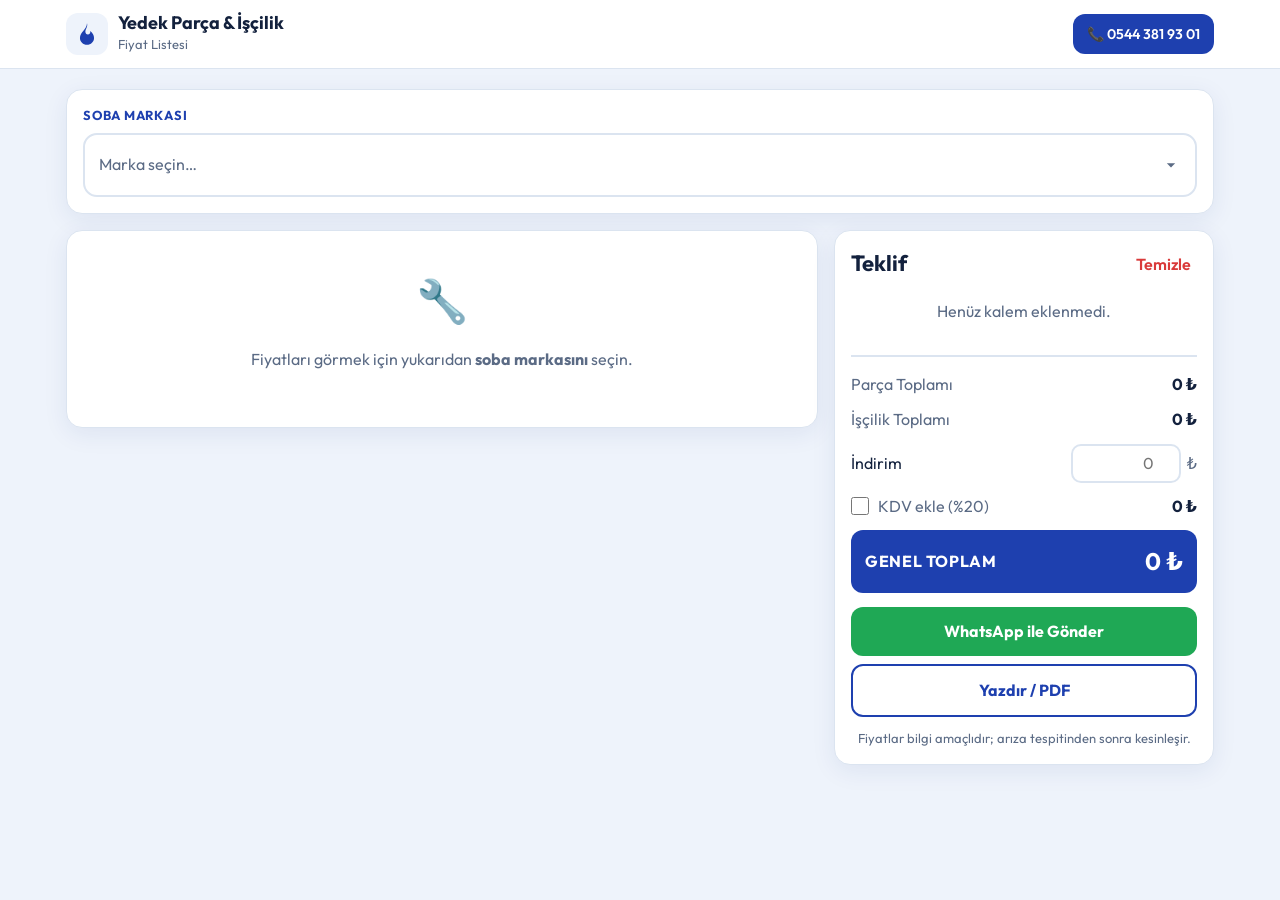
==== soba-yedek-parca/index.html @ fe20d1c2 "Doğalgaz sobası yedek parça & işçilik fiyat listesi sayfası Logolu marka seçimi, sepete ekler gibi k" ====
<!doctype html>
<html lang="tr">
<head>
  <meta charset="utf-8">
  <meta name="viewport" content="width=device-width, initial-scale=1">
  <title>Yedek Parça & İşçilik Fiyat Listesi | Doğalgaz Sobası Servisi</title>
  <meta name="description" content="Doğalgaz sobası yedek parça ve işçilik fiyat listesi. Markanızı seçin, parçaları ekleyin, toplam tutarı anında görün.">
  <meta name="robots" content="noindex">
  <link rel="preconnect" href="https://fonts.googleapis.com">
  <link rel="preconnect" href="https://fonts.gstatic.com" crossorigin>
  <link href="https://fonts.googleapis.com/css2?family=Outfit:wght@400;500;600;700;800&display=swap" rel="stylesheet">
  <link rel="stylesheet" href="assets/style.css?v=1">
</head>
<body>

<header class="top">
  <div class="wrap top-in">
    <div class="brand">
      <span class="flame" aria-hidden="true">
        <svg viewBox="0 0 24 24" width="26" height="26"><path fill="currentColor" d="M12 2c1 3.5-1.5 5.2-1.5 8 0 1.4 1 2.5 2.3 2.5 1.6 0 2.5-1.3 2.2-3.2 2.2 1.7 3.5 4 3.5 6.4C18.5 19.3 15.6 22 12 22s-6.5-2.7-6.5-6.3C5.5 10.2 12 7.5 12 2z"/></svg>
      </span>
      <div>
        <strong>Yedek Parça & İşçilik</strong>
        <small>Fiyat Listesi</small>
      </div>
    </div>
    <a class="tel-btn" id="telBtn" href="#">📞 <span id="telTxt"></span></a>
  </div>
</header>

<main class="wrap">

  <!-- MARKA SEÇİMİ -->
  <section class="card marka-card">
    <label class="lbl" for="markaBtn">Soba Markası</label>

    <div class="mselect" id="mselect">
      <button type="button" class="mselect-btn" id="markaBtn" aria-haspopup="listbox" aria-expanded="false">
        <span class="mselect-val" id="markaVal"><span class="ph">Marka seçin…</span></span>
        <svg class="chev" viewBox="0 0 24 24" width="20" height="20"><path fill="currentColor" d="M7 10l5 5 5-5z"/></svg>
      </button>
      <ul class="mselect-list" id="markaList" role="listbox" hidden></ul>
    </div>

    <!-- yedek: gerçek select (form/erişilebilirlik için) -->
    <select id="markaSelect" class="sr-only" tabindex="-1" aria-hidden="true"></select>
  </section>

  <div class="grid">
    <!-- SOL: LİSTELER -->
    <div class="col-list">

      <div id="bosDurum" class="card bos">
        <div class="bos-ikon">🔧</div>
        <p>Fiyatları görmek için yukarıdan <b>soba markasını</b> seçin.</p>
      </div>

      <div id="listeAlan" hidden>
        <div class="tabs" role="tablist">
          <button class="tab active" data-tab="parca" role="tab">Yedek Parçalar</button>
          <button class="tab" data-tab="iscilik" role="tab">İşçilik</button>
        </div>

        <div class="arama">
          <input type="search" id="arama" placeholder="Parça / işçilik ara…" autocomplete="off">
        </div>

        <section id="tab-parca" class="tabpanel">
          <div class="secili-marka" id="seciliMarka"></div>
          <div id="parcaListe"></div>
        </section>

        <section id="tab-iscilik" class="tabpanel" hidden>
          <div id="iscilikListe"></div>
        </section>

        <details class="card ozel">
          <summary>+ Listede olmayan kalem ekle</summary>
          <form id="ozelForm" class="ozel-form">
            <input id="ozelAd" placeholder="Kalem adı (ör. Özel parça)" required>
            <input id="ozelFiyat" type="number" min="0" step="1" inputmode="numeric" placeholder="Fiyat ₺" required>
            <select id="ozelTur">
              <option value="parca">Parça</option>
              <option value="iscilik">İşçilik</option>
            </select>
            <button type="submit" class="btn">Ekle</button>
          </form>
        </details>
      </div>
    </div>

    <!-- SAĞ: SEPET / TEKLİF -->
    <aside class="col-sepet" id="sepetPanel">
      <div class="card sepet">
        <div class="sepet-bas">
          <h2>Teklif</h2>
          <button type="button" class="link-btn" id="temizle">Temizle</button>
        </div>
        <div class="sepet-marka" id="sepetMarka"></div>

        <div id="sepetBos" class="sepet-bos">Henüz kalem eklenmedi.</div>
        <div id="sepetIcerik"></div>

        <div class="toplamlar">
          <div class="satir"><span>Parça Toplamı</span><b id="tParca">0 ₺</b></div>
          <div class="satir"><span>İşçilik Toplamı</span><b id="tIscilik">0 ₺</b></div>
          <div class="satir indirim-satir">
            <label for="indirim">İndirim</label>
            <div class="indirim-in"><input type="number" id="indirim" min="0" step="1" inputmode="numeric" placeholder="0"><span>₺</span></div>
          </div>
          <label class="satir kdv">
            <span><input type="checkbox" id="kdv"> KDV ekle (%<span id="kdvOranTxt"></span>)</span>
            <b id="tKdv">0 ₺</b>
          </label>
          <div class="satir genel"><span>GENEL TOPLAM</span><b id="tGenel">0 ₺</b></div>
        </div>

        <div class="aksiyon">
          <button type="button" class="btn wa" id="waGonder">WhatsApp ile Gönder</button>
          <button type="button" class="btn ghost" id="yazdir">Yazdır / PDF</button>
        </div>
        <p class="not">Fiyatlar bilgi amaçlıdır; arıza tespitinden sonra kesinleşir.</p>
      </div>
    </aside>
  </div>
</main>

<!-- MOBİL ALT BAR -->
<div class="altbar" id="altbar">
  <div>
    <small><span id="abAdet">0</span> kalem</small>
    <strong id="abToplam">0 ₺</strong>
  </div>
  <button type="button" class="btn" id="abGor">Teklifi Gör</button>
</div>

<!-- YAZDIRMA ŞABLONU -->
<div id="yazdirAlan" class="yazdir-alan"></div>

<script src="assets/fiyatlar.js?v=1"></script>
<script src="assets/app.js?v=1"></script>
</body>
</html>
---- soba-yedek-parca/assets/style.css ----
:root{
  --mavi:#1e40af;
  --mavi-koyu:#172f7a;
  --mavi-acik:#eef3fb;
  --cizgi:#dbe4f0;
  --metin:#13213d;
  --soluk:#5b6b85;
  --beyaz:#fff;
  --yesil:#1fa855;
  --kirmizi:#d93a3a;
  --golge:0 6px 24px rgba(23,47,122,.08);
  --r:16px;
}
*{box-sizing:border-box}
html{-webkit-text-size-adjust:100%}
body{
  margin:0;font-family:"Outfit",system-ui,-apple-system,Segoe UI,Roboto,sans-serif;
  background:var(--mavi-acik);color:var(--metin);font-size:16px;line-height:1.45;
  padding-bottom:90px;
}
button,input,select{font:inherit;color:inherit}
.wrap{max-width:1180px;margin:0 auto;padding:0 16px}
.sr-only{position:absolute!important;width:1px;height:1px;overflow:hidden;clip:rect(0 0 0 0);white-space:nowrap}

/* ÜST */
.top{background:var(--beyaz);border-bottom:1px solid var(--cizgi);position:sticky;top:0;z-index:30}
.top-in{display:flex;align-items:center;justify-content:space-between;gap:12px;height:68px}
.brand{display:flex;align-items:center;gap:10px}
.brand .flame{color:var(--mavi);display:grid;place-items:center;width:42px;height:42px;border-radius:12px;background:var(--mavi-acik)}
.brand strong{display:block;font-size:18px;line-height:1.1}
.brand small{color:var(--soluk);font-size:13px}
.tel-btn{background:var(--mavi);color:#fff;text-decoration:none;font-weight:600;padding:10px 14px;border-radius:12px;font-size:14px;white-space:nowrap}

/* KART */
.card{background:var(--beyaz);border:1px solid var(--cizgi);border-radius:var(--r);box-shadow:var(--golge)}
.marka-card{margin:20px 0 16px;padding:16px}
.lbl{display:block;font-weight:700;font-size:13px;letter-spacing:.06em;text-transform:uppercase;color:var(--mavi);margin-bottom:8px}

/* LOGOLU SELECT */
.mselect{position:relative}
.mselect-btn{
  width:100%;display:flex;align-items:center;justify-content:space-between;gap:10px;
  background:#fff;border:2px solid var(--cizgi);border-radius:14px;padding:10px 14px;min-height:64px;cursor:pointer;text-align:left;
}
.mselect-btn:focus-visible,.mselect-btn[aria-expanded="true"]{border-color:var(--mavi);outline:none}
.mselect-btn .chev{color:var(--soluk);flex:none;transition:transform .2s}
.mselect-btn[aria-expanded="true"] .chev{transform:rotate(180deg)}
.mselect-val{display:flex;align-items:center;gap:12px;min-width:0}
.mselect-val .ph{color:var(--soluk)}
.mselect-list{
  position:absolute;left:0;right:0;top:calc(100% + 6px);z-index:40;margin:0;padding:6px;list-style:none;
  background:#fff;border:1px solid var(--cizgi);border-radius:14px;box-shadow:0 18px 40px rgba(23,47,122,.18);
  max-height:min(420px,60vh);overflow:auto;
}
.mselect-list li{display:flex;align-items:center;gap:12px;padding:8px 10px;border-radius:10px;cursor:pointer}
.mselect-list li:hover,.mselect-list li.aktif{background:var(--mavi-acik)}
.mselect-list li[aria-selected="true"]{background:var(--mavi-acik);box-shadow:inset 3px 0 0 var(--mavi)}
.mad{font-weight:600}

.logo{
  flex:none;width:112px;height:44px;display:grid;place-items:center;background:#fff;border-radius:8px;overflow:hidden;
}
.logo img{max-width:100%;max-height:100%;object-fit:contain;display:block}
.logo.yedek{border:1px solid var(--cizgi)}
.logo.yedek span{font-weight:800;font-size:15px;letter-spacing:.02em;padding:0 6px;text-align:center;line-height:1.05}
.logo.buyuk{width:150px;height:56px}

/* GRID */
.grid{display:grid;grid-template-columns:1fr;gap:16px}
@media(min-width:960px){
  .grid{grid-template-columns:minmax(0,1fr) 380px;align-items:start}
  .col-sepet{position:sticky;top:84px}
  body{padding-bottom:24px}
  .altbar{display:none!important}
}

.bos{padding:40px 20px;text-align:center;color:var(--soluk)}
.bos-ikon{font-size:42px;margin-bottom:6px}

/* TABS */
.tabs{display:flex;gap:6px;background:#fff;border:1px solid var(--cizgi);padding:5px;border-radius:14px;margin-bottom:12px}
.tab{flex:1;border:0;background:transparent;padding:11px 8px;border-radius:10px;font-weight:600;cursor:pointer;color:var(--soluk)}
.tab.active{background:var(--mavi);color:#fff}
.arama input{width:100%;border:2px solid var(--cizgi);border-radius:12px;padding:12px 14px;background:#fff;margin-bottom:12px}
.arama input:focus{border-color:var(--mavi);outline:none}

.secili-marka{display:flex;align-items:center;gap:12px;background:#fff;border:1px solid var(--cizgi);border-radius:14px;padding:10px 12px;margin-bottom:12px}
.secili-marka small{display:block;color:var(--soluk);font-size:13px}
.secili-marka b{font-size:18px}

.kat{margin:0 0 14px}
.kat h3{font-size:13px;text-transform:uppercase;letter-spacing:.06em;color:var(--mavi);margin:18px 4px 8px}
.kalem{
  display:flex;align-items:center;gap:12px;background:#fff;border:1px solid var(--cizgi);border-radius:14px;
  padding:12px 12px 12px 14px;margin-bottom:8px;transition:border-color .15s,box-shadow .15s;
}
.kalem.sepette{border-color:var(--mavi);box-shadow:inset 4px 0 0 var(--mavi)}
.kalem-bilgi{flex:1;min-width:0}
.kalem-ad{font-weight:600;line-height:1.25}
.kalem-ad .mk{color:var(--soluk);font-weight:500}
.kalem-fiyat{color:var(--mavi);font-weight:700;margin-top:2px}
.ekle-btn{
  flex:none;border:0;background:var(--mavi);color:#fff;font-weight:700;border-radius:12px;height:44px;min-width:76px;padding:0 14px;cursor:pointer;
}
.ekle-btn:active{transform:scale(.97)}
.adet{display:flex;align-items:center;border:2px solid var(--mavi);border-radius:12px;overflow:hidden;flex:none;height:44px}
.adet button{border:0;background:var(--mavi-acik);color:var(--mavi);width:38px;height:100%;font-size:20px;font-weight:700;cursor:pointer}
.adet span{min-width:32px;text-align:center;font-weight:700}
.bulunamadi{text-align:center;color:var(--soluk);padding:24px}

/* ÖZEL KALEM */
.ozel{padding:12px 14px;margin-top:8px}
.ozel summary{cursor:pointer;font-weight:600;color:var(--mavi)}
.ozel-form{display:grid;grid-template-columns:1fr;gap:8px;margin-top:12px}
@media(min-width:600px){.ozel-form{grid-template-columns:2fr 1fr 1fr auto}}
.ozel-form input,.ozel-form select{border:2px solid var(--cizgi);border-radius:10px;padding:10px 12px;background:#fff;min-width:0}

/* SEPET */
.sepet{padding:16px}
.sepet-bas{display:flex;justify-content:space-between;align-items:center}
.sepet-bas h2{margin:0;font-size:22px}
.link-btn{border:0;background:none;color:var(--kirmizi);font-weight:600;cursor:pointer;padding:6px}
.sepet-marka{margin:10px 0 4px}
.sepet-marka:empty{display:none}
.sepet-bos{color:var(--soluk);padding:18px 0;text-align:center}
.sg{margin-top:10px}
.sg h4{margin:8px 0 4px;font-size:12px;letter-spacing:.06em;text-transform:uppercase;color:var(--soluk)}
.sk{display:grid;grid-template-columns:1fr auto;gap:2px 10px;padding:10px 0;border-bottom:1px dashed var(--cizgi)}
.sk-ad{font-weight:600;font-size:15px;line-height:1.25}
.sk-tutar{font-weight:700;text-align:right}
.sk-alt{display:flex;align-items:center;gap:8px;color:var(--soluk);font-size:14px}
.sk-alt .adet{height:32px;border-width:1px}
.sk-alt .adet button{width:30px;font-size:16px}
.sk-alt .adet span{min-width:26px;font-size:14px}
.sil{border:0;background:none;color:var(--kirmizi);cursor:pointer;font-size:14px;padding:4px;justify-self:end}

.toplamlar{margin-top:14px;border-top:2px solid var(--cizgi);padding-top:10px}
.satir{display:flex;justify-content:space-between;align-items:center;padding:6px 0;gap:10px}
.satir span{color:var(--soluk)}
.kdv{cursor:pointer}
.kdv input{accent-color:var(--mavi);width:18px;height:18px;vertical-align:-3px;margin:0 6px 0 0}
.indirim-in{display:flex;align-items:center;gap:6px}
.indirim-in input{width:110px;border:2px solid var(--cizgi);border-radius:10px;padding:6px 10px;text-align:right}
.genel{margin-top:6px;background:var(--mavi);color:#fff;border-radius:12px;padding:14px}
.genel span{color:#fff;font-weight:700;letter-spacing:.04em}
.genel b{font-size:24px}

.aksiyon{display:grid;gap:8px;margin-top:14px}
.btn{border:0;background:var(--mavi);color:#fff;font-weight:700;border-radius:12px;padding:13px 16px;cursor:pointer}
.btn.wa{background:var(--yesil)}
.btn.ghost{background:#fff;color:var(--mavi);border:2px solid var(--mavi)}
.not{font-size:13px;color:var(--soluk);margin:12px 0 0;text-align:center}

/* MOBİL ALT BAR */
.altbar{
  position:fixed;left:0;right:0;bottom:0;z-index:35;background:#fff;border-top:1px solid var(--cizgi);
  display:flex;align-items:center;justify-content:space-between;gap:12px;padding:10px 16px calc(10px + env(safe-area-inset-bottom));
  box-shadow:0 -6px 20px rgba(23,47,122,.08);
}
.altbar small{display:block;color:var(--soluk)}
.altbar strong{font-size:22px;color:var(--mavi)}

/* YAZDIR */
.yazdir-alan{display:none}
@media print{
  body{background:#fff;padding:0}
  body > *:not(.yazdir-alan){display:none!important}
  .yazdir-alan{display:block;font-family:"Outfit",Arial,sans-serif;color:#000;padding:10px}
  .yazdir-alan table{width:100%;border-collapse:collapse;margin-top:12px}
  .yazdir-alan th,.yazdir-alan td{border:1px solid #bbb;padding:7px 9px;text-align:left;font-size:13px}
  .yazdir-alan td.r,.yazdir-alan th.r{text-align:right}
  .yazdir-alan .ust{display:flex;justify-content:space-between;align-items:center;border-bottom:3px solid #1e40af;padding-bottom:10px}
  .yazdir-alan .ust img{max-height:50px;max-width:160px}
  .yazdir-alan tfoot td{font-weight:700}
}
@media(max-width:480px){
  .brand strong{font-size:15px}
  .brand small{font-size:12px}
  .tel-btn{padding:9px 11px;font-size:13px}
}
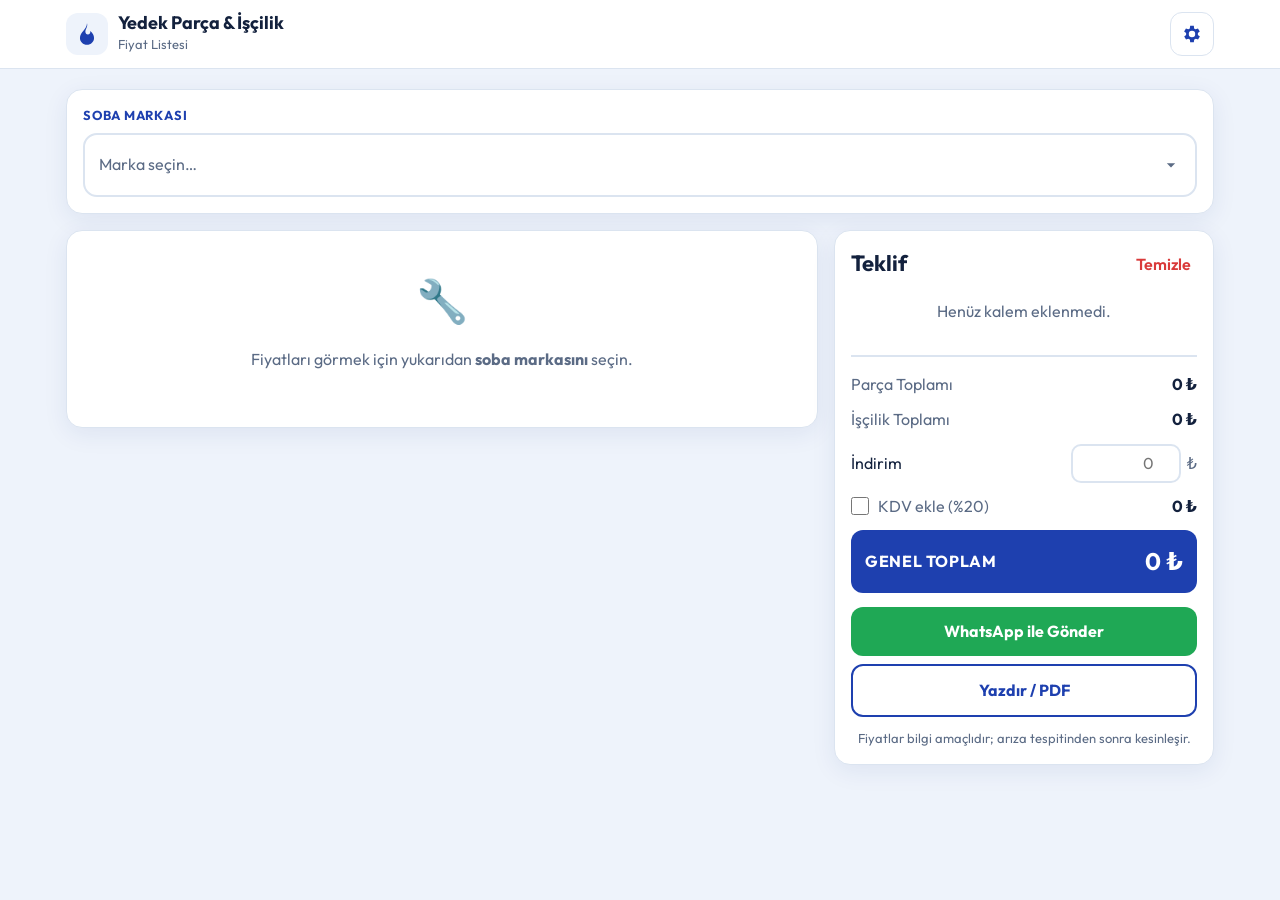
==== commit dcb80a8a: "Sayfa içinden fiyat/işçilik düzenleme (Ayarlar), telefon numarası kaldırıldı - Ayarlar: firma adı, t" ====
--- a/soba-yedek-parca/index.html
+++ b/soba-yedek-parca/index.html
@@ -9,7 +9,7 @@
   <link rel="preconnect" href="https://fonts.googleapis.com">
   <link rel="preconnect" href="https://fonts.gstatic.com" crossorigin>
   <link href="https://fonts.googleapis.com/css2?family=Outfit:wght@400;500;600;700;800&display=swap" rel="stylesheet">
-  <link rel="stylesheet" href="assets/style.css?v=1">
+  <link rel="stylesheet" href="assets/style.css?v=3">
 </head>
 <body>
 
@@ -21,10 +21,15 @@
       </span>
       <div>
         <strong>Yedek Parça & İşçilik</strong>
-        <small>Fiyat Listesi</small>
-      </div>
-    </div>
-    <a class="tel-btn" id="telBtn" href="#">📞 <span id="telTxt"></span></a>
+        <small id="altBaslik">Fiyat Listesi</small>
+      </div>
+    </div>
+    <div class="ust-sag">
+      <a class="tel-btn" id="telBtn" href="#" hidden>📞 <span id="telTxt"></span></a>
+      <button type="button" class="ayar-btn" id="ayarBtn" aria-label="Ayarlar ve fiyat düzenleme" title="Ayarlar / Fiyat düzenle">
+        <svg viewBox="0 0 24 24" width="22" height="22"><path fill="currentColor" d="M19.4 13a7.5 7.5 0 0 0 0-2l2.1-1.6-2-3.5-2.5 1a7.3 7.3 0 0 0-1.7-1L15 3h-4l-.4 2.9a7.3 7.3 0 0 0-1.7 1l-2.5-1-2 3.5L6.6 11a7.5 7.5 0 0 0 0 2l-2.1 1.6 2 3.5 2.5-1a7.3 7.3 0 0 0 1.7 1L11 21h4l.4-2.9a7.3 7.3 0 0 0 1.7-1l2.5 1 2-3.5zM13 15.5A3.5 3.5 0 1 1 13 8.5a3.5 3.5 0 0 1 0 7z" transform="translate(-1 0)"/></svg>
+      </button>
+    </div>
   </div>
 </header>
 
@@ -134,10 +139,65 @@
   <button type="button" class="btn" id="abGor">Teklifi Gör</button>
 </div>
 
+<!-- YENİ MARKA EKLE -->
+<div class="modal" id="markaModal" hidden>
+  <form class="modal-kutu" id="markaForm" role="dialog" aria-modal="true" aria-labelledby="ymBaslik">
+    <div class="modal-bas">
+      <h2 id="ymBaslik">Yeni Marka Ekle</h2>
+      <button type="button" class="kapat" data-kapat aria-label="Kapat">✕</button>
+    </div>
+    <label class="alan">Marka adı
+      <input id="ymAd" required maxlength="40" placeholder="ör. Kumtel">
+    </label>
+    <label class="alan">Logo (isteğe bağlı)
+      <div class="logo-sec">
+        <div class="logo-onizleme" id="ymOnizleme">Logo yok</div>
+        <input type="file" id="ymLogo" accept="image/*">
+      </div>
+    </label>
+    <div class="alan-cift">
+      <label class="alan">Yazı rengi
+        <input type="color" id="ymRenk" value="#1e40af">
+      </label>
+      <label class="alan">Fiyat çarpanı
+        <input type="number" id="ymCarpan" value="1" min="0.1" max="5" step="0.05" inputmode="decimal">
+      </label>
+    </div>
+    <p class="ipucu">Çarpan 1 = baz fiyat, 1.10 = %10 pahalı, 0.95 = %5 ucuz. Marka bu telefona kaydedilir.</p>
+    <div class="modal-alt">
+      <button type="button" class="btn ghost" data-kapat>Vazgeç</button>
+      <button type="submit" class="btn">Markayı Ekle</button>
+    </div>
+  </form>
+</div>
+
+<!-- AYARLAR / FİYAT DÜZENLE -->
+<div class="modal" id="ayarModal" hidden>
+  <div class="modal-kutu ayar-kutu" role="dialog" aria-modal="true" aria-labelledby="ayarBaslik">
+    <div class="modal-bas">
+      <h2 id="ayarBaslik">⚙️ Ayarlar & Fiyatlar</h2>
+      <button type="button" class="kapat" data-ayar-kapat aria-label="Kapat">✕</button>
+    </div>
+    <div class="tabs ayar-tabs">
+      <button type="button" class="tab active" data-ayar-tab="genel">Genel</button>
+      <button type="button" class="tab" data-ayar-tab="parca">Parça</button>
+      <button type="button" class="tab" data-ayar-tab="iscilik">İşçilik</button>
+      <button type="button" class="tab" data-ayar-tab="yedek">Yedek</button>
+    </div>
+    <div id="ayarIcerik" class="ayar-icerik"></div>
+    <div class="modal-alt ayar-alt">
+      <button type="button" class="btn ghost" data-ayar-kapat>Vazgeç</button>
+      <button type="button" class="btn" id="ayarKaydet">Kaydet</button>
+    </div>
+  </div>
+</div>
+
+<div class="bildirim" id="bildirim" role="status" hidden></div>
+
 <!-- YAZDIRMA ŞABLONU -->
 <div id="yazdirAlan" class="yazdir-alan"></div>
 
-<script src="assets/fiyatlar.js?v=1"></script>
-<script src="assets/app.js?v=1"></script>
+<script src="assets/fiyatlar.js?v=2"></script>
+<script src="assets/app.js?v=3"></script>
 </body>
 </html>
--- a/soba-yedek-parca/assets/style.css
+++ b/soba-yedek-parca/assets/style.css
@@ -178,3 +178,57 @@
   .brand small{font-size:12px}
   .tel-btn{padding:9px 11px;font-size:13px}
 }
+
+/* YENİ MARKA */
+.mselect-list li .mad{flex:1}
+.marka-sil{border:0;background:none;color:var(--kirmizi);font-size:16px;width:36px;height:36px;border-radius:8px;cursor:pointer;flex:none}
+.marka-sil:hover{background:#fdeaea}
+.mselect-list li.yeni-marka{color:var(--mavi);font-weight:700;justify-content:center;border-top:1px dashed var(--cizgi);margin-top:4px;border-radius:0 0 10px 10px;min-height:52px}
+.modal{position:fixed;inset:0;z-index:60;background:rgba(19,33,61,.5);display:flex;align-items:flex-end;justify-content:center}
+.modal[hidden]{display:none}
+@media(min-width:600px){.modal{align-items:center}}
+body.modal-acik{overflow:hidden}
+.modal-kutu{background:#fff;width:100%;max-width:460px;border-radius:20px 20px 0 0;padding:18px 16px calc(18px + env(safe-area-inset-bottom));max-height:92vh;overflow:auto}
+@media(min-width:600px){.modal-kutu{border-radius:20px}}
+.modal-bas{display:flex;justify-content:space-between;align-items:center;margin-bottom:8px}
+.modal-bas h2{margin:0;font-size:20px}
+.kapat{border:0;background:var(--mavi-acik);width:38px;height:38px;border-radius:10px;cursor:pointer;font-size:16px}
+.alan{display:block;font-weight:600;font-size:14px;margin-top:12px}
+.alan input:not([type=file]):not([type=color]){display:block;width:100%;margin-top:6px;border:2px solid var(--cizgi);border-radius:10px;padding:11px 12px;font-weight:400}
+.alan input:focus{border-color:var(--mavi);outline:none}
+.alan input[type=color]{display:block;margin-top:6px;width:100%;height:46px;border:2px solid var(--cizgi);border-radius:10px;padding:3px;background:#fff}
+.alan-cift{display:grid;grid-template-columns:1fr 1fr;gap:10px}
+.logo-sec{display:flex;align-items:center;gap:10px;margin-top:6px;font-weight:400}
+.logo-sec input{min-width:0;font-size:14px}
+.logo-onizleme{flex:none;width:120px;height:50px;border:2px dashed var(--cizgi);border-radius:10px;display:grid;place-items:center;color:var(--soluk);font-size:12px;overflow:hidden}
+.logo-onizleme img{max-width:100%;max-height:100%;object-fit:contain}
+.ipucu{font-size:13px;color:var(--soluk);margin:10px 0 0}
+.modal-alt{display:grid;grid-template-columns:1fr 1.4fr;gap:8px;margin-top:16px}
+
+/* AYARLAR */
+.ust-sag{display:flex;align-items:center;gap:8px}
+.tel-btn[hidden]{display:none}
+.ayar-btn{border:1px solid var(--cizgi);background:#fff;color:var(--mavi);width:44px;height:44px;border-radius:12px;display:grid;place-items:center;cursor:pointer;flex:none}
+.ayar-kutu{max-width:560px;display:flex;flex-direction:column;height:92vh;padding-bottom:0}
+@media(min-width:600px){.ayar-kutu{height:auto;max-height:90vh}}
+.ayar-tabs{margin:6px 0 0;flex:none}
+.ayar-tabs .tab{padding:9px 4px;font-size:14px}
+.ayar-icerik{flex:1;overflow:auto;padding:4px 2px 14px;-webkit-overflow-scrolling:touch}
+.ayar-alt{flex:none;position:sticky;bottom:0;background:#fff;padding:12px 0 calc(14px + env(safe-area-inset-bottom));margin-top:0;border-top:1px solid var(--cizgi)}
+.alan select.tam,select.tam{display:block;width:100%;margin-top:6px;border:2px solid var(--cizgi);border-radius:10px;padding:11px 12px;background:#fff;font-weight:400}
+.tam{width:100%;margin-top:10px}
+.ed-satir{display:flex;align-items:center;gap:8px;padding:10px 0;border-bottom:1px dashed var(--cizgi)}
+.ed-ad{flex:1;min-width:0;display:grid;gap:4px}
+.ed-ad b{font-size:15px;line-height:1.25}
+.ed-ad small{color:var(--soluk);font-size:12px}
+.ed-satir input{width:100%;border:2px solid var(--cizgi);border-radius:10px;padding:9px 10px;background:#fff;min-width:0}
+.ed-satir input:focus{border-color:var(--mavi);outline:none}
+.ed-satir input.ed-kat{font-size:13px;padding:5px 10px;color:var(--soluk);border-width:1px}
+.ed-fiyat{flex:none;width:112px;display:flex;align-items:center;gap:4px}
+.ed-fiyat input{text-align:right;font-weight:700}
+.ed-fiyat span{color:var(--soluk)}
+.ed-sil{flex:none;border:0;background:#fdeaea;width:40px;height:40px;border-radius:10px;cursor:pointer;font-size:16px}
+.btn.tehlike{background:#fff;color:var(--kirmizi);border:2px solid var(--kirmizi);margin-top:24px}
+.dosya-btn{display:block;text-align:center}
+.bildirim{position:fixed;left:50%;transform:translateX(-50%);bottom:96px;z-index:80;background:var(--metin);color:#fff;padding:10px 18px;border-radius:999px;font-weight:600;box-shadow:var(--golge)}
+.bildirim[hidden]{display:none}
